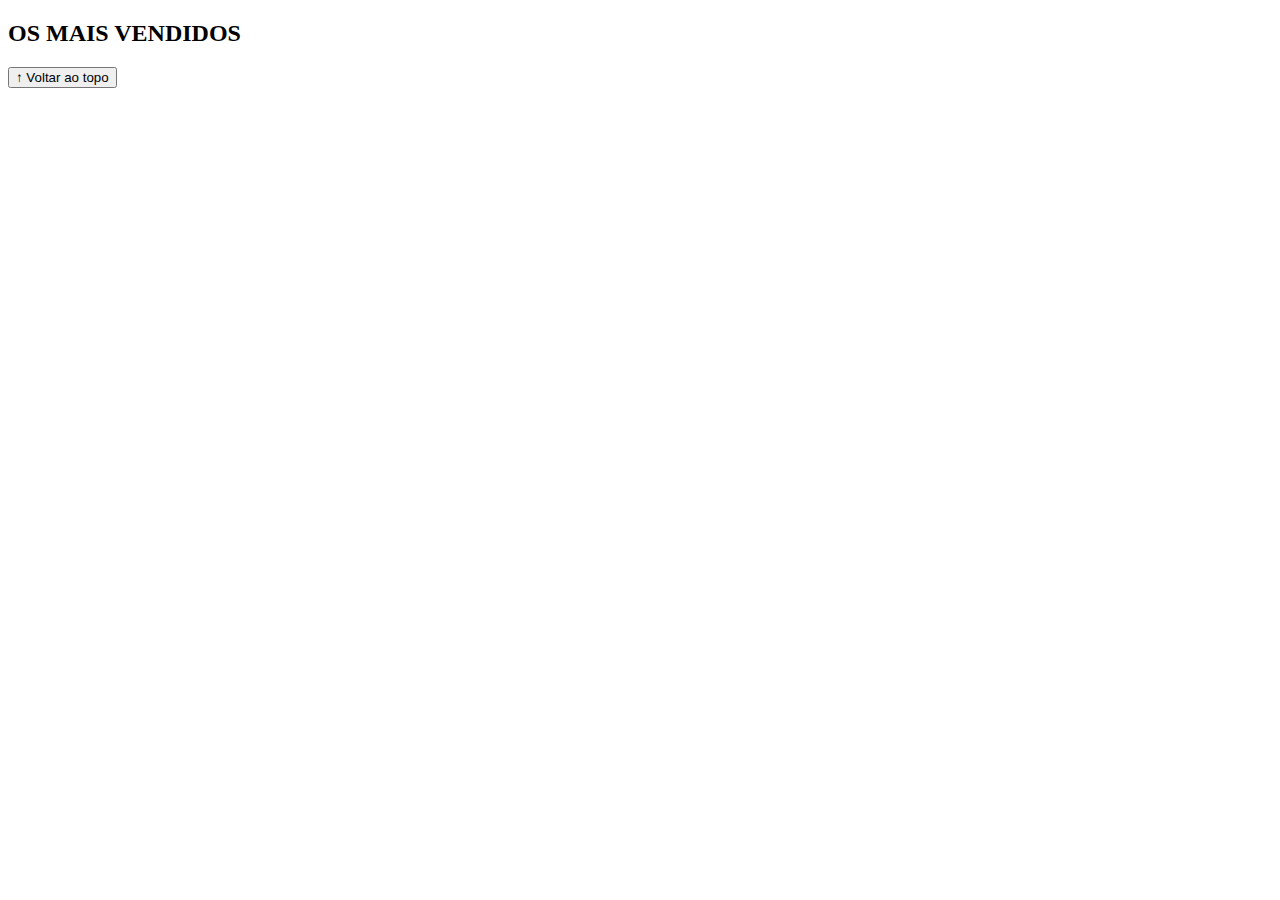
==== index.html @ 1ad9b2e2 "Iniciando atividade" ====
<!DOCTYPE html>
<html lang="pt-br">

<head>
  <meta charset="UTF-8">
  <meta http-equiv="X-UA-Compatible" content="IE=edge">
  <meta name="viewport" content="width=device-width, initial-scale=1.0">
  <title>LH Games</title>

  <link href="https://cdn.jsdelivr.net/npm/bootstrap@5.2.2/dist/css/bootstrap.min.css" rel="stylesheet"
    integrity="sha384-Zenh87qX5JnK2Jl0vWa8Ck2rdkQ2Bzep5IDxbcnCeuOxjzrPF/et3URy9Bv1WTRi" crossorigin="anonymous">

  <link rel="stylesheet" href="css/estilo.css">



</head>

<body>
  <header>
    
  </header>

  <main>



    <section id="section-banners" class="container-fluid">

      

    </section>
    <section id="section-vendidos" class="container-fluid">

      <h2>OS MAIS VENDIDOS</h2>

     
    </div>
    </section>


  </main>

  <footer>
    <p></p>
  </footer>

  <button id="voltar-topo" type="button" class="btn btn-outline-primary" onclick="topo()">&uarr; Voltar ao topo</button>

  <script src="js/script.js"></script>
  <script src="https://cdn.jsdelivr.net/npm/bootstrap@5.2.2/dist/js/bootstrap.bundle.min.js"
    integrity="sha384-OERcA2EqjJCMA+/3y+gxIOqMEjwtxJY7qPCqsdltbNJuaOe923+mo//f6V8Qbsw3"
    crossorigin="anonymous"></script>

</body>

</html>
---- css/estilo.css ----
/*cabeçalho*/


/*Conteudo principal*/


/*banner*/

/*Produtos vendidos*/
/*Rodapé*/

/*Botão Voltar topo*/

/* página de login  */


/* Formulário de cadastro*/
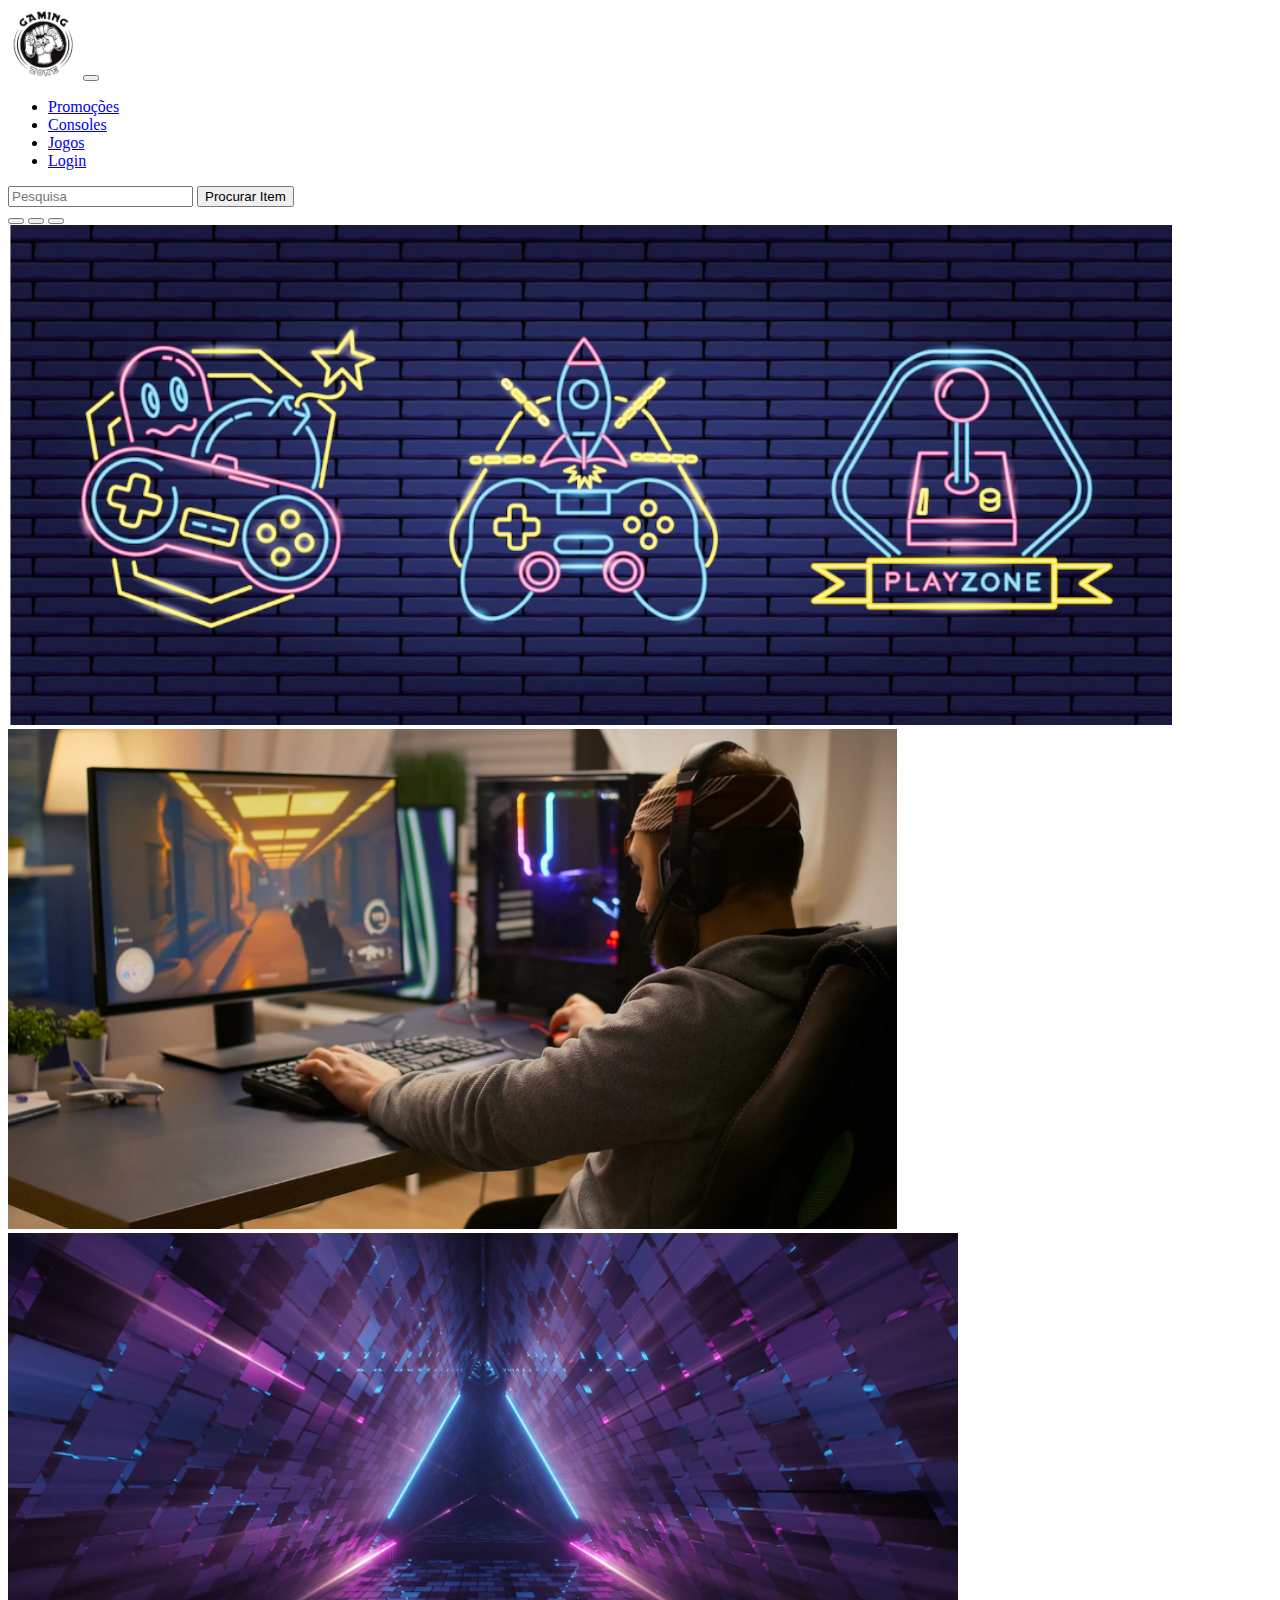
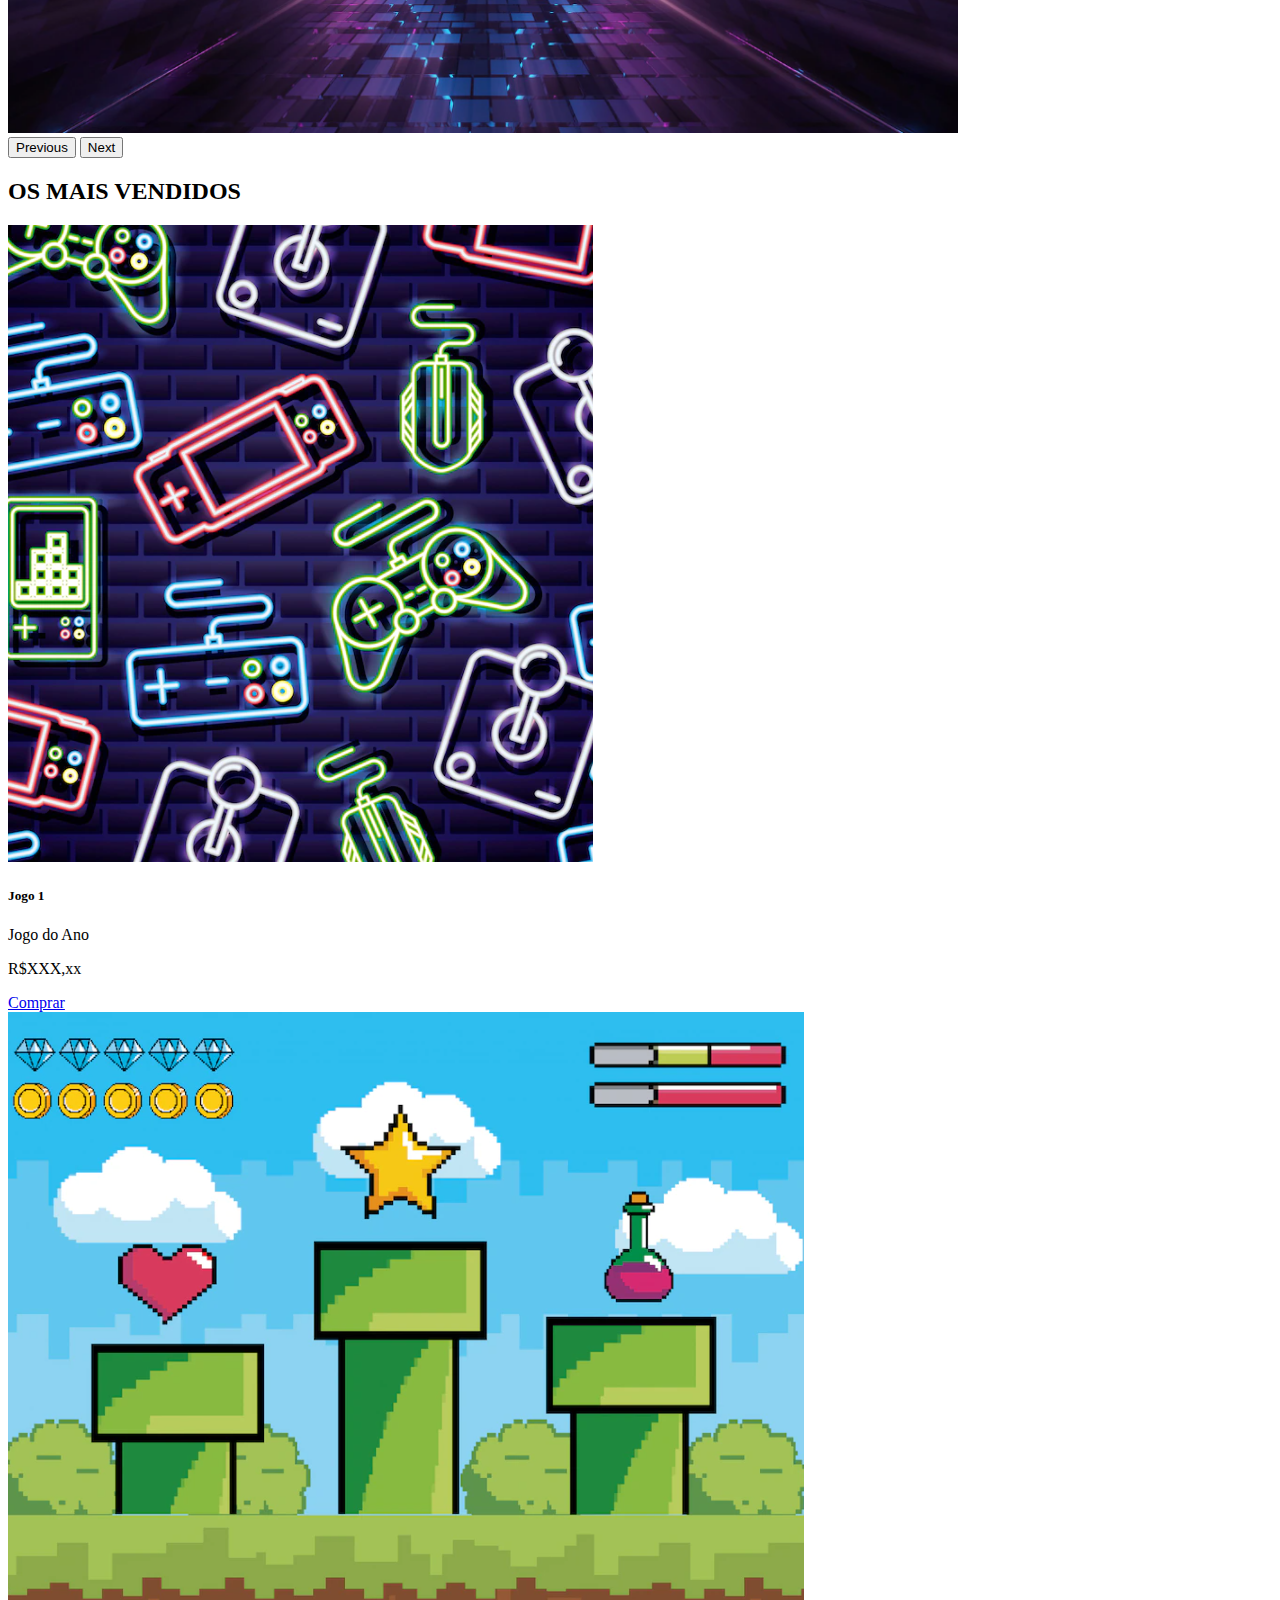
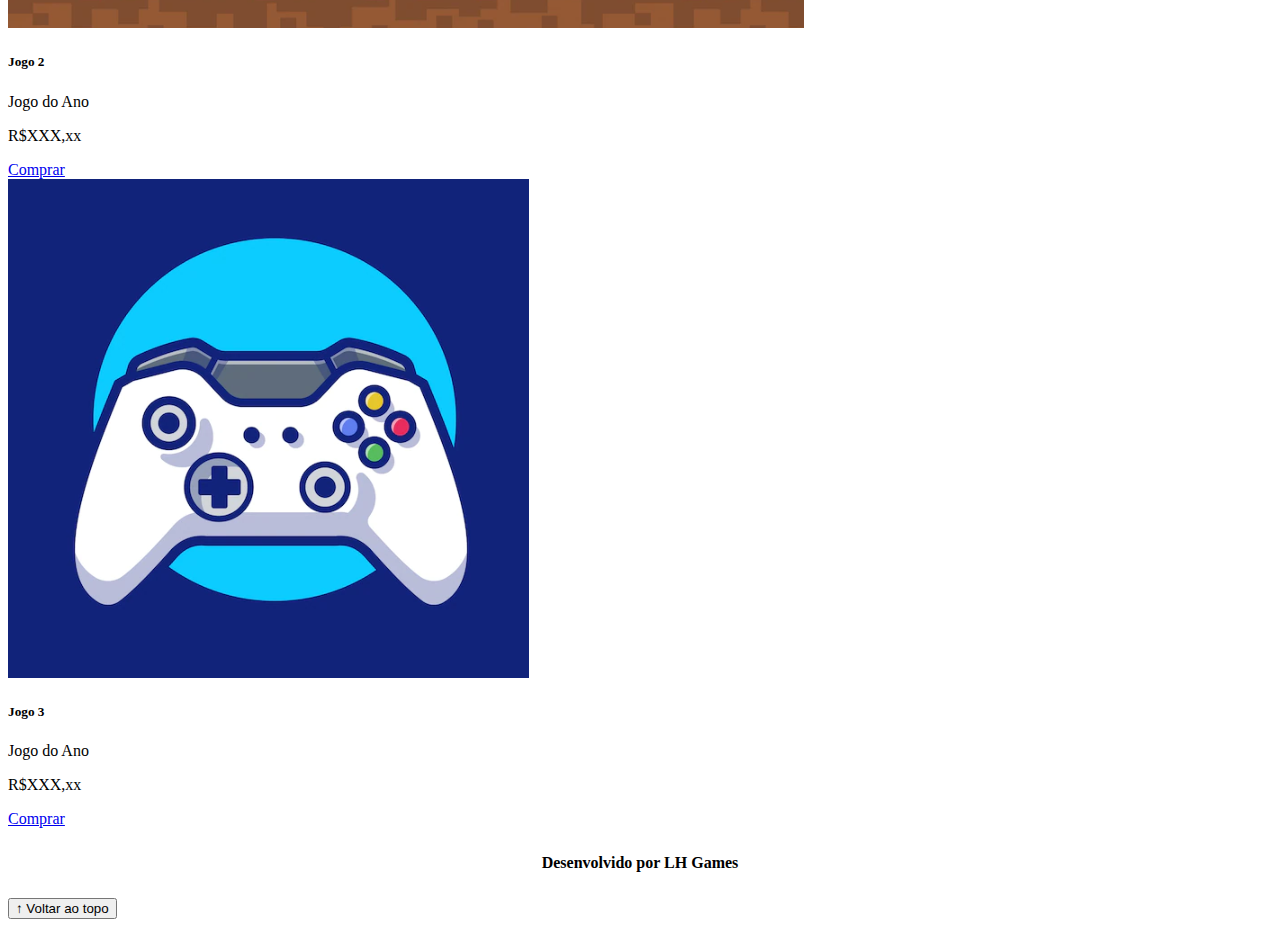
==== commit cee39742: "Criando Cards" ====
--- a/index.html
+++ b/index.html
@@ -17,7 +17,50 @@
 </head>
 
 <body>
+
   <header>
+
+    <nav class="navbar navbar-expand-lg bg-body-tertiary">
+
+      <div class="container-fluid">
+        
+        <a class="navbar-brand" href="index.html"><img src="img/logo.png"></a>
+        <button class="navbar-toggler" type="button" data-bs-toggle="collapse" data-bs-target="#navbarSupportedContent" aria-controls="navbarSupportedContent" aria-expanded="false" aria-label="Toggle navigation">
+          <span class="navbar-toggler-icon"></span>
+        </button>
+
+        <div class="collapse navbar-collapse" id="navbarSupportedContent">
+
+          <ul class="navbar-nav me-auto mb-2 mb-lg-0">
+            
+            <li class="nav-item">
+              <a class="nav-link active" aria-current="page" href="#">Promoções</a>
+            </li>
+
+            <li class="nav-item">
+              <a class="nav-link" href="#">Consoles</a>
+            </li>
+
+            <li class="nav-item">
+              <a class="nav-link" href="#">Jogos</a>
+            </li>
+
+            <li class="nav-item">
+              <a class="nav-link" href="login.html">Login</a>
+            </li>
+
+          </ul>
+
+          <form class="d-flex" role="search">
+            <input class="form-control me-2" type="search" placeholder="Pesquisa" aria-label="Search">
+            <button class="btn btn-outline-success" type="submit">Procurar Item</button>
+          </form>
+
+        </div>
+
+      </div>
+
+    </nav>
     
   </header>
 
@@ -27,6 +70,32 @@
 
     <section id="section-banners" class="container-fluid">
 
+      <div id="carouselExampleIndicators" class="carousel slide">
+        <div class="carousel-indicators">
+          <button type="button" data-bs-target="#carouselExampleIndicators" data-bs-slide-to="0" class="active" aria-current="true" aria-label="Slide 1"></button>
+          <button type="button" data-bs-target="#carouselExampleIndicators" data-bs-slide-to="1" aria-label="Slide 2"></button>
+          <button type="button" data-bs-target="#carouselExampleIndicators" data-bs-slide-to="2" aria-label="Slide 3"></button>
+        </div>
+        <div class="carousel-inner">
+          <div class="carousel-item active">
+            <img src="img/banner1.PNG" class="d-block w-100" alt="Venha comprar na nossa loja!">
+          </div>
+          <div class="carousel-item">
+            <img src="img/banner2.PNG" class="d-block w-100" alt="Promoção de Produtos">
+          </div>
+          <div class="carousel-item">
+            <img src="img/banner3.PNG" class="d-block w-100" alt="Várias Novidades de Produtos">
+          </div>
+        </div>
+        <button class="carousel-control-prev" type="button" data-bs-target="#carouselExampleIndicators" data-bs-slide="prev">
+          <span class="carousel-control-prev-icon" aria-hidden="true"></span>
+          <span class="visually-hidden">Previous</span>
+        </button>
+        <button class="carousel-control-next" type="button" data-bs-target="#carouselExampleIndicators" data-bs-slide="next">
+          <span class="carousel-control-next-icon" aria-hidden="true"></span>
+          <span class="visually-hidden">Next</span>
+        </button>
+      </div>
       
 
     </section>
@@ -34,6 +103,35 @@
 
       <h2>OS MAIS VENDIDOS</h2>
 
+      <div class="card" style="width: 18rem;">
+        <img src="img/jogo1.PNG" class="card-img-top" alt="...">
+        <div class="card-body">
+          <h5 class="card-title">Jogo 1</h5>
+          <p class="card-text">Jogo do Ano</p>
+          <p class="preco">R$XXX,xx</p>
+          <a href="#" class="btn btn-primary">Comprar</a>
+        </div>
+      </div>
+
+      <div class="card" style="width: 18rem;">
+        <img src="img/jogo2.PNG" class="card-img-top" alt="...">
+        <div class="card-body">
+          <h5 class="card-title">Jogo 2</h5>
+          <p class="card-text">Jogo do Ano</p>
+          <p class="preco">R$XXX,xx</p>
+          <a href="#" class="btn btn-primary">Comprar</a>
+        </div>
+      </div>
+
+      <div class="card" style="width: 18rem;">
+        <img src="img/jogo3.PNG" class="card-img-top" alt="...">
+        <div class="card-body">
+          <h5 class="card-title">Jogo 3</h5>
+          <p class="card-text">Jogo do Ano</p>
+          <p class="preco">R$XXX,xx</p>
+          <a href="#" class="btn btn-primary">Comprar</a>
+        </div>
+      </div>
      
     </div>
     </section>
@@ -42,7 +140,7 @@
   </main>
 
   <footer>
-    <p></p>
+    <p>Desenvolvido por LH Games</p>
   </footer>
 
   <button id="voltar-topo" type="button" class="btn btn-outline-primary" onclick="topo()">&uarr; Voltar ao topo</button>
--- a/css/estilo.css
+++ b/css/estilo.css
@@ -1,10 +1,26 @@
 /*cabeçalho*/
 
+.navbar-brand img {
+    height: 70px;
+}
+
+footer{
+    text-align: center;
+}
+
+footer P {
+    font-weight: bold;
+    padding: 10px;
+}
 
 /*Conteudo principal*/
 
 
 /*banner*/
+
+#section-banners img{
+    height: 500px;
+}
 
 /*Produtos vendidos*/
 /*Rodapé*/
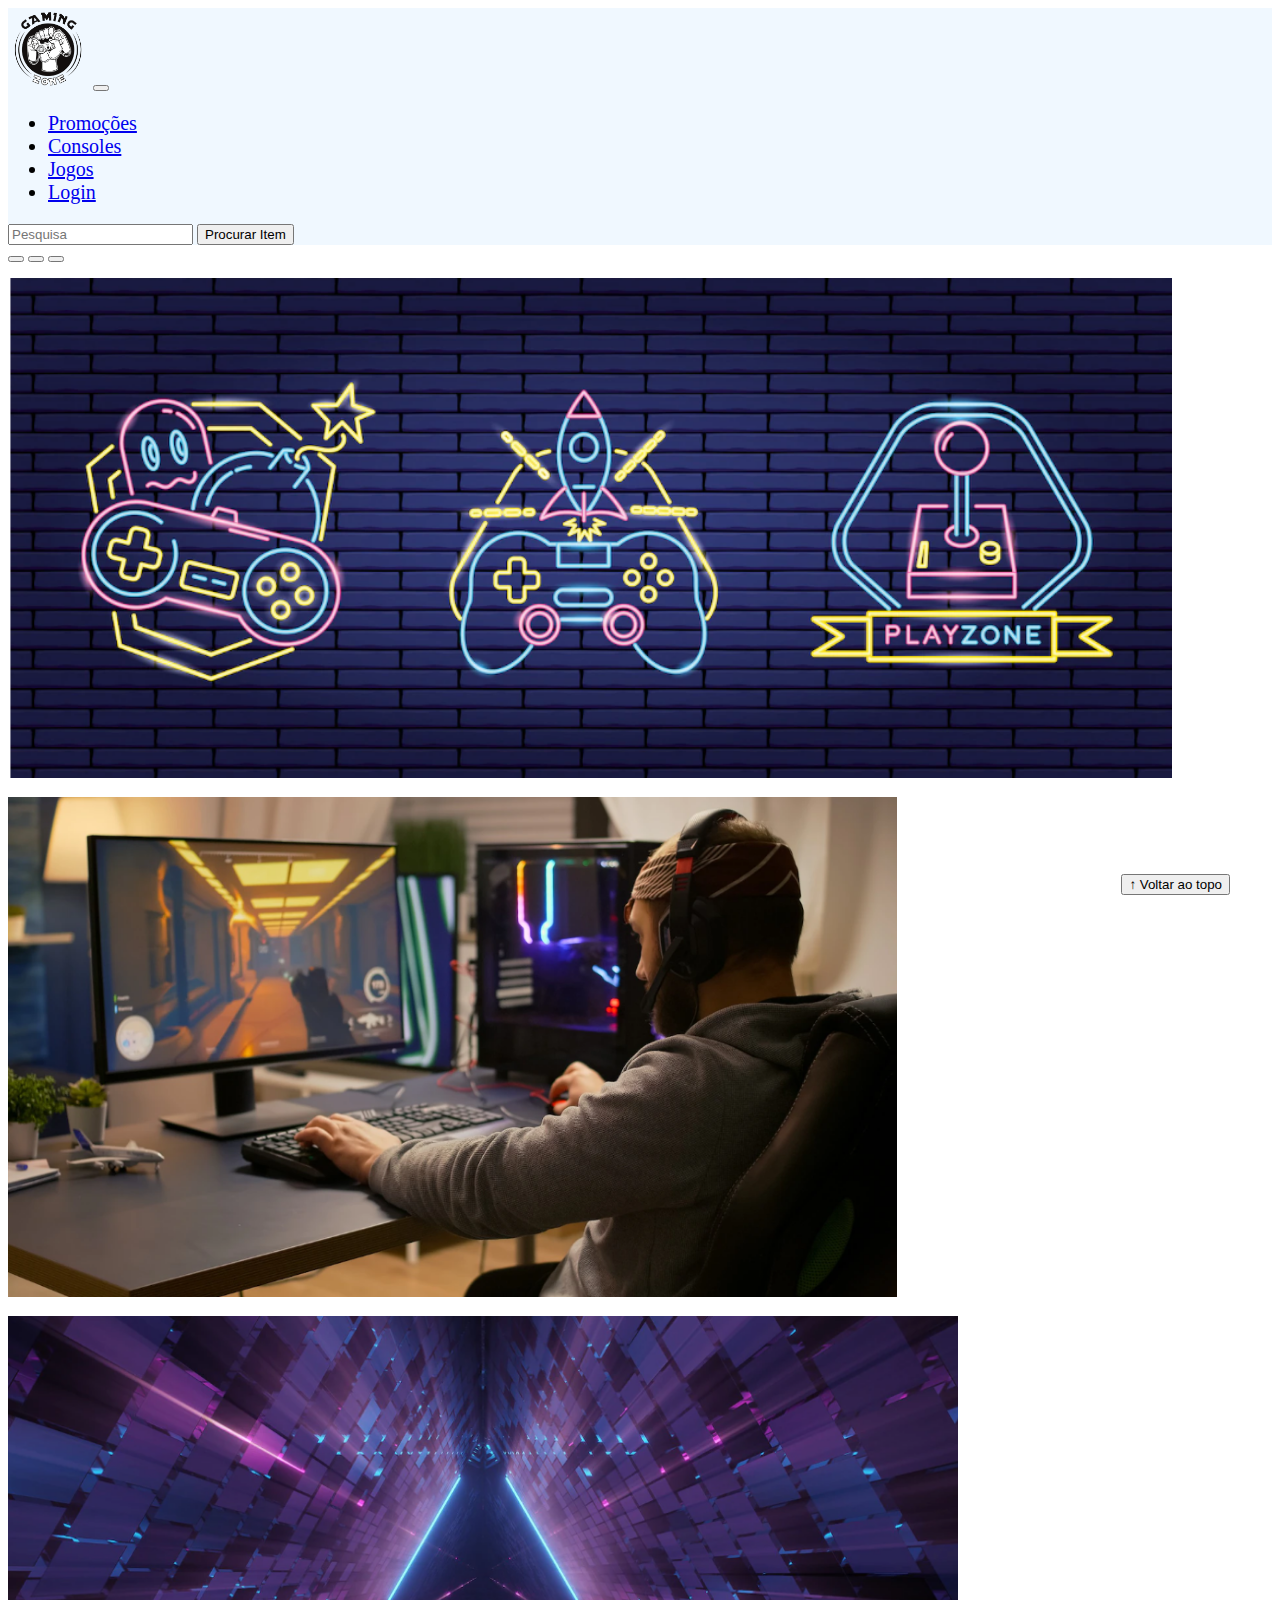
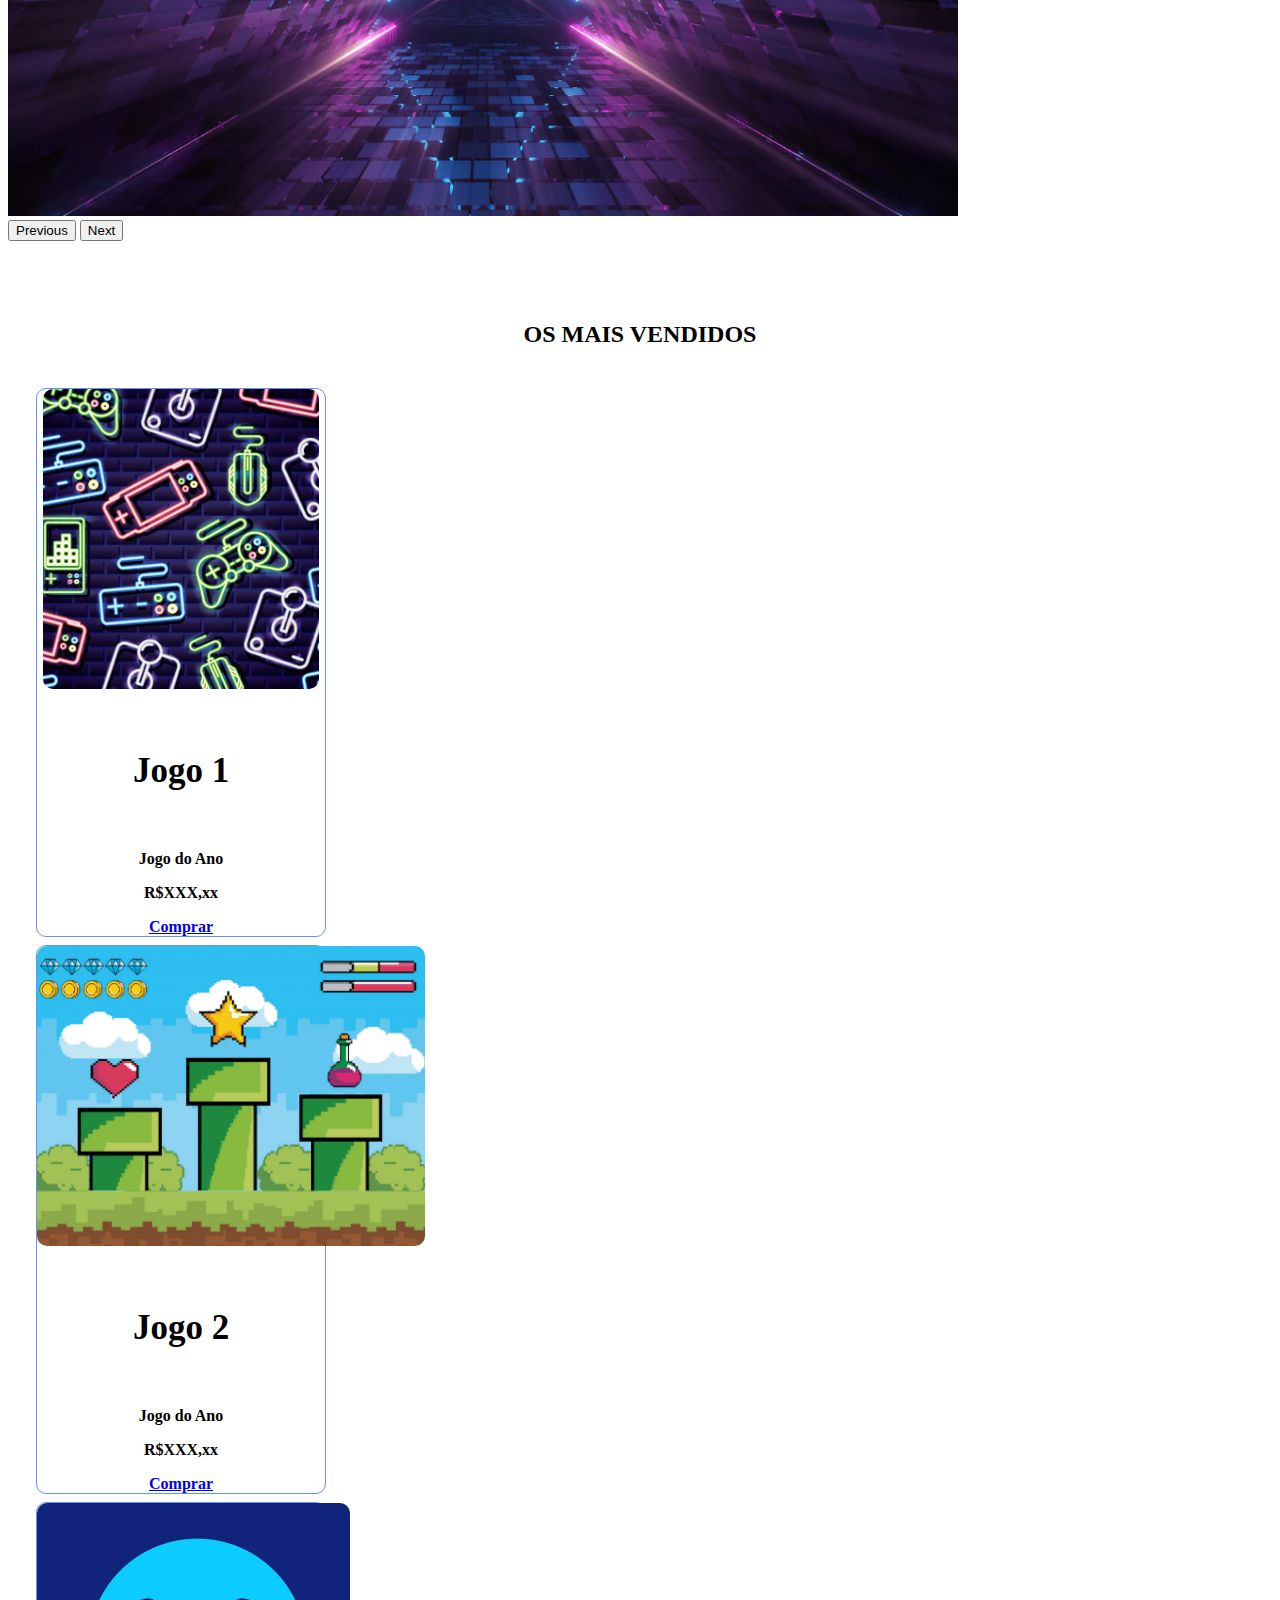
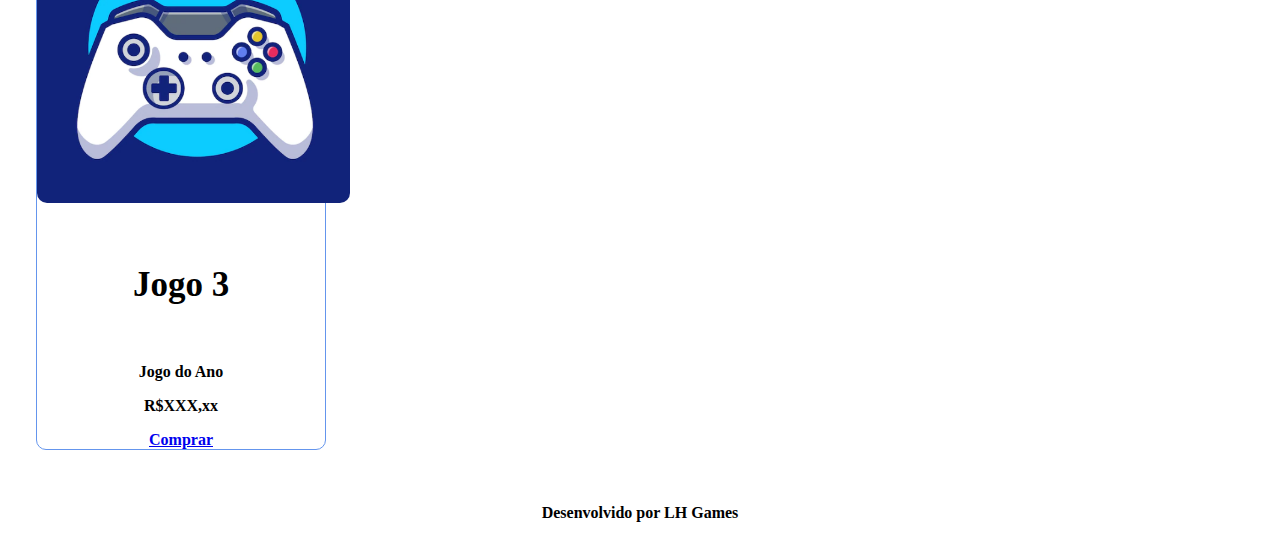
==== commit d1c18f68: "Ajustes de Interface" ====
--- a/index.html
+++ b/index.html
@@ -68,7 +68,7 @@
 
 
 
-    <section id="section-banners" class="container-fluid">
+    <section id="section-banners" class="container">
 
       <div id="carouselExampleIndicators" class="carousel slide">
         <div class="carousel-indicators">
@@ -102,34 +102,35 @@
     <section id="section-vendidos" class="container-fluid">
 
       <h2>OS MAIS VENDIDOS</h2>
+      <div class="card-group">
+        <div class="card" style="width: 18rem;">
+          <img src="img/jogo1.PNG" class="card-img-top" alt="Jogo de Aventura">
+          <div class="card-body">
+            <h5 class="card-title">Jogo 1</h5>
+            <p class="card-text">Jogo do Ano</p>
+            <p class="preco">R$XXX,xx</p>
+            <a href="#" class="btn btn-primary">Comprar</a>
+          </div>
+        </div>
 
-      <div class="card" style="width: 18rem;">
-        <img src="img/jogo1.PNG" class="card-img-top" alt="...">
-        <div class="card-body">
-          <h5 class="card-title">Jogo 1</h5>
-          <p class="card-text">Jogo do Ano</p>
-          <p class="preco">R$XXX,xx</p>
-          <a href="#" class="btn btn-primary">Comprar</a>
+        <div class="card" style="width: 18rem;">
+          <img src="img/jogo2.PNG" class="card-img-top" alt="Jogo de Plataforma 2D">
+          <div class="card-body">
+            <h5 class="card-title">Jogo 2</h5>
+            <p class="card-text">Jogo do Ano</p>
+            <p class="preco">R$XXX,xx</p>
+            <a href="#" class="btn btn-primary">Comprar</a>
+          </div>
         </div>
-      </div>
 
-      <div class="card" style="width: 18rem;">
-        <img src="img/jogo2.PNG" class="card-img-top" alt="...">
-        <div class="card-body">
-          <h5 class="card-title">Jogo 2</h5>
-          <p class="card-text">Jogo do Ano</p>
-          <p class="preco">R$XXX,xx</p>
-          <a href="#" class="btn btn-primary">Comprar</a>
-        </div>
-      </div>
-
-      <div class="card" style="width: 18rem;">
-        <img src="img/jogo3.PNG" class="card-img-top" alt="...">
-        <div class="card-body">
-          <h5 class="card-title">Jogo 3</h5>
-          <p class="card-text">Jogo do Ano</p>
-          <p class="preco">R$XXX,xx</p>
-          <a href="#" class="btn btn-primary">Comprar</a>
+        <div class="card" style="width: 18rem;">
+          <img src="img/jogo3.PNG" class="card-img-top" alt="Jogo de Corrida">
+          <div class="card-body">
+            <h5 class="card-title">Jogo 3</h5>
+            <p class="card-text">Jogo do Ano</p>
+            <p class="preco">R$XXX,xx</p>
+            <a href="#" class="btn btn-primary">Comprar</a>
+          </div>
         </div>
       </div>
      
--- a/css/estilo.css
+++ b/css/estilo.css
@@ -1,8 +1,67 @@
 /*cabeçalho*/
 
 .navbar-brand img {
-    height: 70px;
+    height: 80px;
 }
+
+ul.navbar-nav.me-auto.mb-2.mb-lg-0{
+    font-size: 20px;
+}
+
+nav.navbar.navbar-expand-lg.bg-body-tertiary{
+    background-color: aliceblue;
+}
+
+
+/*Conteudo principal*/
+
+
+/*banner*/
+
+#section-banners img{
+    height: 500px;
+    padding-top: 15px;
+}
+
+
+/*Produtos vendidos*/
+
+#section-vendidos {
+    font-weight: bold;
+    padding: 20px;
+    text-align: center;
+    margin-top: 20px;
+}
+
+#section-vendidos img {
+    height: 300px;
+    border-radius: 10px;
+}
+
+#section-vendidos .card{
+    margin: 8px;
+    border: 1px solid cornflowerblue;
+    border-radius: 10px;
+    
+}
+
+#section-vendidos h2{
+    padding: 20px;
+    text-align: center;
+}
+
+#section-vendidos h5{
+    font-size: 35px;
+}
+
+.d-flex{
+
+}
+
+
+
+
+/*Rodapé*/
 
 footer{
     text-align: center;
@@ -13,22 +72,39 @@
     padding: 10px;
 }
 
-/*Conteudo principal*/
+/*Botão Voltar topo*/
 
-
-/*banner*/
-
-#section-banners img{
-    height: 500px;
+#voltar-topo {
+    position: fixed;
+    bottom: 5px;
+    right: 50px;
 }
 
-/*Produtos vendidos*/
-/*Rodapé*/
+/* página de login  */
 
-/*Botão Voltar topo*/
+#section-login{
+    margin-top: 100px;
+}
 
-/* página de login  */
+#section-login h1 {
+    text-align: center;
+}
+
+#section-login input{
+    width: 100%;
+
+}
 
 
 /* Formulário de cadastro*/
 
+#section-cadastro {
+    padding: 5px;
+    text-align: center;
+    background-color: rgb(255, 255, 255);
+}
+
+#form-cadastrar {
+    padding: 5px;
+    display: none;
+}
